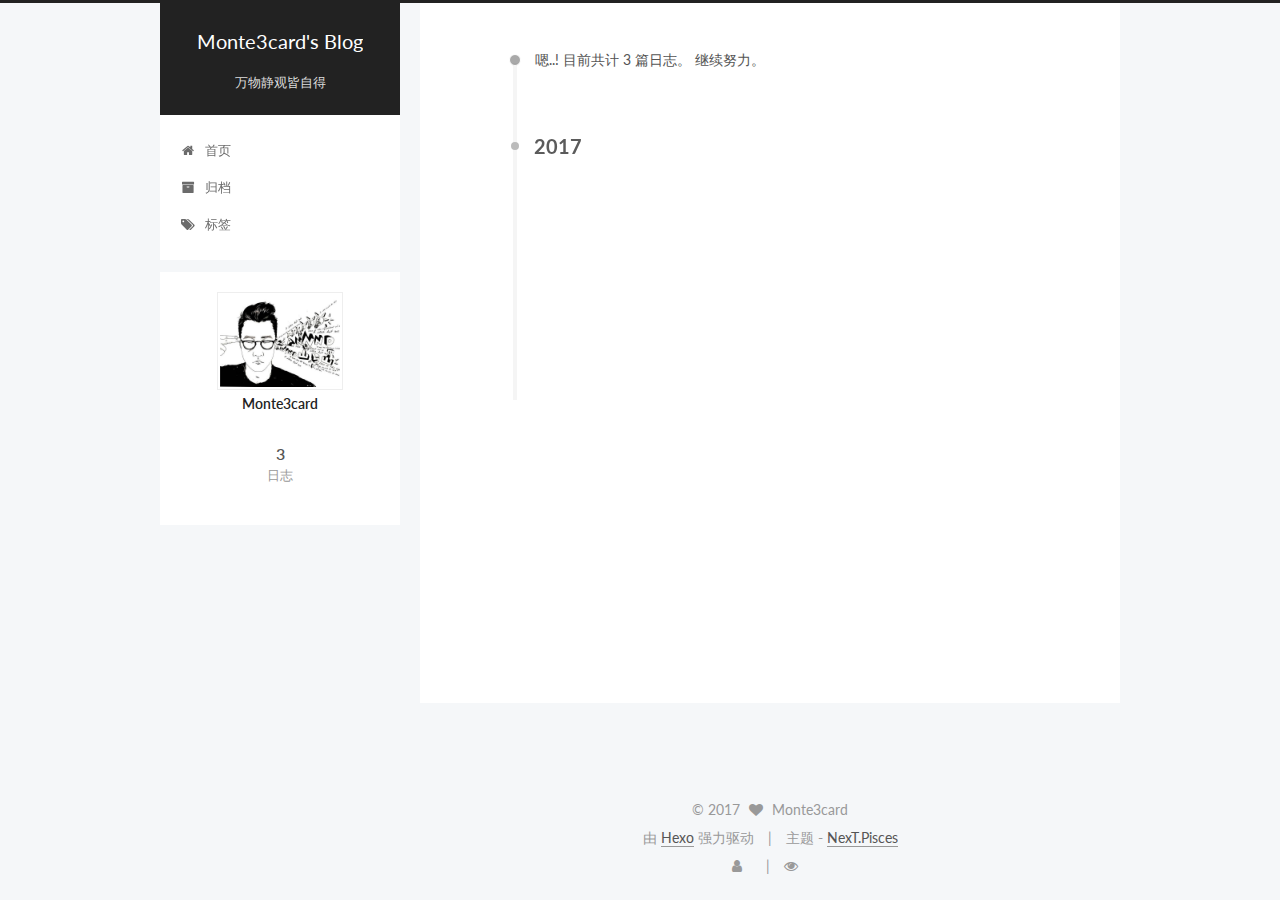
==== archives/index.html @ 5523e7a0 "Site updated: 2017-06-05 22:38:25" ====
<!doctype html>



  


<html class="theme-next pisces use-motion" lang="zh-Hans">
<head>
  <meta charset="UTF-8"/>
<meta http-equiv="X-UA-Compatible" content="IE=edge" />
<meta name="viewport" content="width=device-width, initial-scale=1, maximum-scale=1"/>



<meta http-equiv="Cache-Control" content="no-transform" />
<meta http-equiv="Cache-Control" content="no-siteapp" />















  
  
  <link href="/lib/fancybox/source/jquery.fancybox.css?v=2.1.5" rel="stylesheet" type="text/css" />




  
  
  
  

  
    
    
  

  

  

  

  

  
    
    
    <link href="//fonts.googleapis.com/css?family=Lato:300,300italic,400,400italic,700,700italic&subset=latin,latin-ext" rel="stylesheet" type="text/css">
  






<link href="/lib/font-awesome/css/font-awesome.min.css?v=4.6.2" rel="stylesheet" type="text/css" />

<link href="/css/main.css?v=5.1.0" rel="stylesheet" type="text/css" />


  <meta name="keywords" content="Hexo, NexT" />








  <link rel="shortcut icon" type="image/x-icon" href="/favicon.ico?v=5.1.0" />






<meta property="og:type" content="website">
<meta property="og:title" content="Monte3card&#39;s Blog">
<meta property="og:url" content="http://monte3card.cn/archives/index.html">
<meta property="og:site_name" content="Monte3card&#39;s Blog">
<meta name="twitter:card" content="summary">
<meta name="twitter:title" content="Monte3card&#39;s Blog">



<script type="text/javascript" id="hexo.configurations">
  var NexT = window.NexT || {};
  var CONFIG = {
    root: '/',
    scheme: 'Pisces',
    sidebar: {"position":"left","display":"post","offset":12,"offset_float":0,"b2t":false,"scrollpercent":false},
    fancybox: true,
    motion: true,
    duoshuo: {
      userId: '0',
      author: '博主'
    },
    algolia: {
      applicationID: '',
      apiKey: '',
      indexName: '',
      hits: {"per_page":10},
      labels: {"input_placeholder":"Search for Posts","hits_empty":"We didn't find any results for the search: ${query}","hits_stats":"${hits} results found in ${time} ms"}
    }
  };
</script>



  <link rel="canonical" href="http://monte3card.cn/archives/"/>





  <title> 归档 | Monte3card's Blog </title>
</head>

<body itemscope itemtype="http://schema.org/WebPage" lang="zh-Hans">

  














  
  
    
  

  <div class="container sidebar-position-left  page-archive  ">
    <div class="headband"></div>

    <header id="header" class="header" itemscope itemtype="http://schema.org/WPHeader">
      <div class="header-inner"><div class="site-brand-wrapper">
  <div class="site-meta ">
    

    <div class="custom-logo-site-title">
      <a href="/"  class="brand" rel="start">
        <span class="logo-line-before"><i></i></span>
        <span class="site-title">Monte3card's Blog</span>
        <span class="logo-line-after"><i></i></span>
      </a>
    </div>
      
        <p class="site-subtitle">万物静观皆自得</p>
      
  </div>

  <div class="site-nav-toggle">
    <button>
      <span class="btn-bar"></span>
      <span class="btn-bar"></span>
      <span class="btn-bar"></span>
    </button>
  </div>
</div>

<nav class="site-nav">
  

  
    <ul id="menu" class="menu">
      
        
        <li class="menu-item menu-item-home">
          <a href="/" rel="section">
            
              <i class="menu-item-icon fa fa-fw fa-home"></i> <br />
            
            首页
          </a>
        </li>
      
        
        <li class="menu-item menu-item-archives">
          <a href="/archives" rel="section">
            
              <i class="menu-item-icon fa fa-fw fa-archive"></i> <br />
            
            归档
          </a>
        </li>
      
        
        <li class="menu-item menu-item-tags">
          <a href="/tags" rel="section">
            
              <i class="menu-item-icon fa fa-fw fa-tags"></i> <br />
            
            标签
          </a>
        </li>
      

      
    </ul>
  

  
</nav>



 </div>
    </header>

    <main id="main" class="main">
      <div class="main-inner">
        <div class="content-wrap">
          <div id="content" class="content">
            

  <section id="posts" class="posts-collapse">
    <span class="archive-move-on"></span>

    <span class="archive-page-counter">
      
      
      
        
      
      嗯..! 目前共计 3 篇日志。 继续努力。
    </span>

    

      
      
      

      
        
        <div class="collection-title">
          <h2 class="archive-year motion-element" id="archive-year-2017">2017</h2>
        </div>
      
      

      

  <article class="post post-type-normal" itemscope itemtype="http://schema.org/Article">
    <header class="post-header">

      <h1 class="post-title">
        
            <a class="post-title-link" href="/deep1-md.html" itemprop="url">
              
                <span itemprop="name">深度学习（一）：Anaconda深度学习环境建立</span>
              
            </a>
        
      </h1>

      <div class="post-meta">
        <time class="post-time" itemprop="dateCreated"
              datetime="2017-06-05T20:53:13+08:00"
              content="2017-06-05" >
          06-05
        </time>
      </div>

    </header>
  </article>



    

      
      
      

      
      

      

  <article class="post post-type-normal" itemscope itemtype="http://schema.org/Article">
    <header class="post-header">

      <h1 class="post-title">
        
            <a class="post-title-link" href="/aurora-test.html" itemprop="url">
              
                <span itemprop="name">Aurora 8B/10B初解</span>
              
            </a>
        
      </h1>

      <div class="post-meta">
        <time class="post-time" itemprop="dateCreated"
              datetime="2017-06-01T12:37:30+08:00"
              content="2017-06-01" >
          06-01
        </time>
      </div>

    </header>
  </article>



    

      
      
      

      
      

      

  <article class="post post-type-normal" itemscope itemtype="http://schema.org/Article">
    <header class="post-header">

      <h1 class="post-title">
        
            <a class="post-title-link" href="/Test-PCIE.html" itemprop="url">
              
                <span itemprop="name">基于Virtex-7的PCIE-DDR3 DMA通信调试</span>
              
            </a>
        
      </h1>

      <div class="post-meta">
        <time class="post-time" itemprop="dateCreated"
              datetime="2017-05-25T22:16:19+08:00"
              content="2017-05-25" >
          05-25
        </time>
      </div>

    </header>
  </article>



    

  </section>

  



          </div>
          


          

        </div>
        
          
  
  <div class="sidebar-toggle">
    <div class="sidebar-toggle-line-wrap">
      <span class="sidebar-toggle-line sidebar-toggle-line-first"></span>
      <span class="sidebar-toggle-line sidebar-toggle-line-middle"></span>
      <span class="sidebar-toggle-line sidebar-toggle-line-last"></span>
    </div>
  </div>

  <aside id="sidebar" class="sidebar">
    <div class="sidebar-inner">

      

      

      <section class="site-overview sidebar-panel sidebar-panel-active">
        <div class="site-author motion-element" itemprop="author" itemscope itemtype="http://schema.org/Person">
          <img class="site-author-image" itemprop="image"
               src="/images/timg.jpg"
               alt="Monte3card" />
          <p class="site-author-name" itemprop="name">Monte3card</p>
           
              <p class="site-description motion-element" itemprop="description"></p>
          
        </div>
        <nav class="site-state motion-element">

          
            <div class="site-state-item site-state-posts">
              <a href="/archives">
                <span class="site-state-item-count">3</span>
                <span class="site-state-item-name">日志</span>
              </a>
            </div>
          

          

          

        </nav>

        

        <div class="links-of-author motion-element">
          
        </div>

        
        

        
        

        


      </section>

      

      

    </div>
  </aside>


        
      </div>
    </main>

    <footer id="footer" class="footer">
      <div class="footer-inner">
        <div class="copyright" >
  
  &copy; 
  <span itemprop="copyrightYear">2017</span>
  <span class="with-love">
    <i class="fa fa-heart"></i>
  </span>
  <span class="author" itemprop="copyrightHolder">Monte3card</span>
</div>


<div class="powered-by">
  由 <a class="theme-link" href="https://hexo.io">Hexo</a> 强力驱动
</div>

<div class="theme-info">
  主题 -
  <a class="theme-link" href="https://github.com/iissnan/hexo-theme-next">
    NexT.Pisces
  </a>
</div>



        
<div class="busuanzi-count">
  <script async src="https://dn-lbstatics.qbox.me/busuanzi/2.3/busuanzi.pure.mini.js"></script>

  
    <span class="site-uv">
      <i class="fa fa-user"></i>
      <span class="busuanzi-value" id="busuanzi_value_site_uv"></span>
      
    </span>
  

  
    <span class="site-pv">
      <i class="fa fa-eye"></i>
      <span class="busuanzi-value" id="busuanzi_value_site_pv"></span>
      
    </span>
  
</div>


        
      </div>
    </footer>

    
      <div class="back-to-top">
        <i class="fa fa-arrow-up"></i>
        
      </div>
    

  </div>

  

<script type="text/javascript">
  if (Object.prototype.toString.call(window.Promise) !== '[object Function]') {
    window.Promise = null;
  }
</script>









  






  
  <script type="text/javascript" src="/lib/jquery/index.js?v=2.1.3"></script>

  
  <script type="text/javascript" src="/lib/fastclick/lib/fastclick.min.js?v=1.0.6"></script>

  
  <script type="text/javascript" src="/lib/jquery_lazyload/jquery.lazyload.js?v=1.9.7"></script>

  
  <script type="text/javascript" src="/lib/velocity/velocity.min.js?v=1.2.1"></script>

  
  <script type="text/javascript" src="/lib/velocity/velocity.ui.min.js?v=1.2.1"></script>

  
  <script type="text/javascript" src="/lib/fancybox/source/jquery.fancybox.pack.js?v=2.1.5"></script>


  


  <script type="text/javascript" src="/js/src/utils.js?v=5.1.0"></script>

  <script type="text/javascript" src="/js/src/motion.js?v=5.1.0"></script>



  
  


  <script type="text/javascript" src="/js/src/affix.js?v=5.1.0"></script>

  <script type="text/javascript" src="/js/src/schemes/pisces.js?v=5.1.0"></script>



  
  
    <script type="text/javascript" id="motion.page.archive">
      $('.archive-year').velocity('transition.slideLeftIn');
    </script>
  


  


  <script type="text/javascript" src="/js/src/bootstrap.js?v=5.1.0"></script>



  


  




	





  
    
    <script>
      var cloudTieConfig = {
        url: document.location.href, 
        sourceId: "",
        productKey: "cbf4533cde4942cca7120fc80a7f3007",
        target: "cloud-tie-wrapper"
      };
    </script>
    <script src="https://img1.ws.126.net/f2e/tie/yun/sdk/loader.js"></script>
  










  





  

  
<script>
(function(){
    var bp = document.createElement('script');
    var curProtocol = window.location.protocol.split(':')[0];
    if (curProtocol === 'https') {
        bp.src = 'https://zz.bdstatic.com/linksubmit/push.js';        
    }
    else {
        bp.src = 'http://push.zhanzhang.baidu.com/push.js';
    }
    var s = document.getElementsByTagName("script")[0];
    s.parentNode.insertBefore(bp, s);
})();
</script>


  

  

  
</body>
</html>
---- css/main.css ----
/* normalize.css v3.0.2 | MIT License | git.io/normalize */
html {
  font-family: sans-serif; /* 1 */
  -ms-text-size-adjust: 100%; /* 2 */
  -webkit-text-size-adjust: 100%; /* 2 */
}
body {
  margin: 0;
}
article,
aside,
details,
figcaption,
figure,
footer,
header,
hgroup,
main,
menu,
nav,
section,
summary {
  display: block;
}
audio,
canvas,
progress,
video {
  display: inline-block; /* 1 */
  vertical-align: baseline; /* 2 */
}
audio:not([controls]) {
  display: none;
  height: 0;
}
[hidden],
template {
  display: none;
}
a {
  background-color: transparent;
}
a:active,
a:hover {
  outline: 0;
}
abbr[title] {
  border-bottom: 1px dotted;
}
b,
strong {
  font-weight: bold;
}
dfn {
  font-style: italic;
}
h1 {
  font-size: 2em;
  margin: 0.67em 0;
}
mark {
  background: #ff0;
  color: #000;
}
small {
  font-size: 80%;
}
sub,
sup {
  font-size: 75%;
  line-height: 0;
  position: relative;
  vertical-align: baseline;
}
sup {
  top: -0.5em;
}
sub {
  bottom: -0.25em;
}
img {
  border: 0;
}
svg:not(:root) {
  overflow: hidden;
}
figure {
  margin: 1em 40px;
}
hr {
  -moz-box-sizing: content-box;
  box-sizing: content-box;
  height: 0;
}
pre {
  overflow: auto;
}
code,
kbd,
pre,
samp {
  font-family: monospace, monospace;
  font-size: 1em;
}
button,
input,
optgroup,
select,
textarea {
  color: inherit; /* 1 */
  font: inherit; /* 2 */
  margin: 0; /* 3 */
}
button {
  overflow: visible;
}
button,
select {
  text-transform: none;
}
button,
html input[type="button"],
input[type="reset"],
input[type="submit"] {
  -webkit-appearance: button; /* 2 */
  cursor: pointer; /* 3 */
}
button[disabled],
html input[disabled] {
  cursor: default;
}
button::-moz-focus-inner,
input::-moz-focus-inner {
  border: 0;
  padding: 0;
}
input {
  line-height: normal;
}
input[type="checkbox"],
input[type="radio"] {
  box-sizing: border-box; /* 1 */
  padding: 0; /* 2 */
}
input[type="number"]::-webkit-inner-spin-button,
input[type="number"]::-webkit-outer-spin-button {
  height: auto;
}
input[type="search"] {
  -webkit-appearance: textfield; /* 1 */
  -moz-box-sizing: content-box;
  -webkit-box-sizing: content-box; /* 2 */
  box-sizing: content-box;
}
input[type="search"]::-webkit-search-cancel-button,
input[type="search"]::-webkit-search-decoration {
  -webkit-appearance: none;
}
fieldset {
  border: 1px solid #c0c0c0;
  margin: 0 2px;
  padding: 0.35em 0.625em 0.75em;
}
legend {
  border: 0; /* 1 */
  padding: 0; /* 2 */
}
textarea {
  overflow: auto;
}
optgroup {
  font-weight: bold;
}
table {
  border-collapse: collapse;
  border-spacing: 0;
}
td,
th {
  padding: 0;
}
::selection {
  background: #262a30;
  color: #fff;
}
body {
  position: relative;
  font-family: 'Lato', "PingFang SC", "Microsoft YaHei", sans-serif;
  font-size: 14px;
  line-height: 2;
  color: #555;
  background: #f5f7f9;
}
@media (max-width: 767px) {
  body {
    padding-right: 0 !important;
  }
}
@media (min-width: 768px) and (max-width: 991px) {
  body {
    padding-right: 0 !important;
  }
}
@media (min-width: 1600px) {
  body {
    font-size: 16px;
  }
}
h1,
h2,
h3,
h4,
h5,
h6 {
  margin: 0;
  padding: 0;
  font-weight: bold;
  line-height: 1.5;
  font-family: 'Lato', "PingFang SC", "Microsoft YaHei", sans-serif;
}
h2,
h3,
h4,
h5,
h6 {
  margin: 20px 0 15px;
}
h1 {
  font-size: 22px;
}
@media (max-width: 767px) {
  h1 {
    font-size: 18px;
  }
}
h2 {
  font-size: 20px;
}
@media (max-width: 767px) {
  h2 {
    font-size: 16px;
  }
}
h3 {
  font-size: 18px;
}
@media (max-width: 767px) {
  h3 {
    font-size: 14px;
  }
}
h4 {
  font-size: 16px;
}
@media (max-width: 767px) {
  h4 {
    font-size: 12px;
  }
}
h5 {
  font-size: 14px;
}
@media (max-width: 767px) {
  h5 {
    font-size: 10px;
  }
}
h6 {
  font-size: 12px;
}
@media (max-width: 767px) {
  h6 {
    font-size: 8px;
  }
}
p {
  margin: 0 0 25px 0;
}
a {
  color: #555;
  text-decoration: none;
  border-bottom: 1px solid #999;
  word-wrap: break-word;
}
a:hover {
  color: #222;
  border-bottom-color: #222;
}
blockquote {
  margin: 0;
  padding: 0;
}
img {
  display: block;
  margin: auto;
  max-width: 100%;
  height: auto;
}
hr {
  margin: 40px 0;
  height: 3px;
  border: none;
  background-color: #ddd;
  background-image: repeating-linear-gradient(-45deg, #fff, #fff 4px, transparent 4px, transparent 8px);
}
blockquote {
  padding: 0 15px;
  color: #666;
  border-left: 4px solid #ddd;
}
blockquote cite::before {
  content: "-";
  padding: 0 5px;
}
dt {
  font-weight: 700;
}
dd {
  margin: 0;
  padding: 0;
}
.text-left {
  text-align: left;
}
.text-center {
  text-align: center;
}
.text-right {
  text-align: right;
}
.text-justify {
  text-align: justify;
}
.text-nowrap {
  white-space: nowrap;
}
.text-lowercase {
  text-transform: lowercase;
}
.text-uppercase {
  text-transform: uppercase;
}
.text-capitalize {
  text-transform: capitalize;
}
.center-block {
  display: block;
  margin-left: auto;
  margin-right: auto;
}
.clearfix:before,
.clearfix:after {
  content: " ";
  display: table;
}
.clearfix:after {
  clear: both;
}
.pullquote {
  width: 45%;
}
.pullquote.left {
  float: left;
  margin-left: 5px;
  margin-right: 10px;
}
.pullquote.right {
  float: right;
  margin-left: 10px;
  margin-right: 5px;
}
.affix.affix.affix {
  position: fixed;
}
.translation {
  margin-top: -20px;
  font-size: 14px;
  color: #999;
}
.scrollbar-measure {
  width: 100px;
  height: 100px;
  overflow: scroll;
  position: absolute;
  top: -9999px;
}
.use-motion .motion-element {
  opacity: 0;
}
table {
  margin: 20px 0;
  width: 100%;
  border-collapse: collapse;
  border-spacing: 0;
  border: 1px solid #ddd;
  font-size: 14px;
  table-layout: fixed;
  word-wrap: break-all;
}
table>tbody>tr:nth-of-type(odd) {
  background-color: #f9f9f9;
}
table>tbody>tr:hover {
  background-color: #f5f5f5;
}
caption,
th,
td {
  padding: 8px;
  text-align: left;
  vertical-align: middle;
  font-weight: normal;
}
th,
td {
  border-bottom: 3px solid #ddd;
  border-right: 1px solid #eee;
}
th {
  padding-bottom: 10px;
  font-weight: 700;
}
td {
  border-bottom-width: 1px;
}
html,
body {
  height: 100%;
}
.container {
  position: relative;
  min-height: 100%;
}
.header-inner {
  margin: 0 auto;
  padding: 100px 0 70px;
  width: 700px;
}
@media (min-width: 1600px) {
  .container .header-inner {
    width: 900px;
  }
}
.main {
  padding-bottom: 150px;
}
.main-inner {
  margin: 0 auto;
  width: 700px;
}
@media (min-width: 1600px) {
  .container .main-inner {
    width: 900px;
  }
}
.footer {
  position: absolute;
  left: 0;
  bottom: 0;
  width: 100%;
  min-height: 50px;
}
.footer-inner {
  box-sizing: border-box;
  margin: 20px auto;
  width: 700px;
}
@media (min-width: 1600px) {
  .container .footer-inner {
    width: 900px;
  }
}
pre,
.highlight {
  overflow: auto;
  margin: 20px 0;
  padding: 0;
  font-size: 13px;
  color: #4d4d4c;
  background: #f7f7f7;
  line-height: 1.6;
}
pre,
code {
  font-family: consolas, Menlo, "PingFang SC", "Microsoft YaHei", monospace;
}
code {
  padding: 2px 4px;
  word-wrap: break-word;
  color: #555;
  background: #eee;
  border-radius: 3px;
  font-size: 13px;
}
pre code {
  padding: 0;
  color: #4d4d4c;
  background: none;
  text-shadow: none;
}
.highlight {
  border-radius: 1px;
}
.highlight pre {
  border: none;
  margin: 0;
  padding: 10px 0;
}
.highlight table {
  margin: 0;
  width: auto;
  border: none;
}
.highlight td {
  border: none;
  padding: 0;
}
.highlight figcaption {
  font-size: 1em;
  color: #4d4d4c;
  line-height: 1em;
  margin-bottom: 1em;
}
.highlight figcaption:before,
.highlight figcaption:after {
  content: " ";
  display: table;
}
.highlight figcaption:after {
  clear: both;
}
.highlight figcaption a {
  float: right;
  color: #4d4d4c;
}
.highlight figcaption a:hover {
  border-bottom-color: #4d4d4c;
}
.highlight .gutter pre {
  padding-left: 10px;
  padding-right: 10px;
  color: #869194;
  text-align: right;
  background-color: #eff2f3;
}
.highlight .code pre {
  padding-left: 10px;
  padding-right: 10px;
  background-color: #f7f7f7;
}
.highlight .line {
  height: 20px;
}
.gutter {
  -webkit-user-select: none;
  -moz-user-select: none;
  -ms-user-select: none;
  user-select: none;
}
.gist table {
  width: auto;
}
.gist table td {
  border: none;
}
pre .deletion {
  background: #fdd;
}
pre .addition {
  background: #dfd;
}
pre .meta {
  color: #8959a8;
}
pre .comment {
  color: #8e908c;
}
pre .variable,
pre .attribute,
pre .tag,
pre .regexp,
pre .ruby .constant,
pre .xml .tag .title,
pre .xml .pi,
pre .xml .doctype,
pre .html .doctype,
pre .css .id,
pre .css .class,
pre .css .pseudo {
  color: #c82829;
}
pre .number,
pre .preprocessor,
pre .built_in,
pre .literal,
pre .params,
pre .constant,
pre .command {
  color: #f5871f;
}
pre .ruby .class .title,
pre .css .rules .attribute,
pre .string,
pre .value,
pre .inheritance,
pre .header,
pre .ruby .symbol,
pre .xml .cdata,
pre .special,
pre .number,
pre .formula {
  color: #718c00;
}
pre .title,
pre .css .hexcolor {
  color: #3e999f;
}
pre .function,
pre .python .decorator,
pre .python .title,
pre .ruby .function .title,
pre .ruby .title .keyword,
pre .perl .sub,
pre .javascript .title,
pre .coffeescript .title {
  color: #4271ae;
}
pre .keyword,
pre .javascript .function {
  color: #8959a8;
}
.full-image.full-image.full-image {
  border: none;
  max-width: 100%;
  width: auto;
  margin: 20px auto;
}
@media (min-width: 992px) {
  .full-image.full-image.full-image {
    max-width: none;
    width: 118%;
    margin: 0 -9%;
  }
}
.blockquote-center,
.page-home .post-type-quote blockquote,
.page-post-detail .post-type-quote blockquote {
  position: relative;
  margin: 40px 0;
  padding: 0;
  border-left: none;
  text-align: center;
}
.blockquote-center::before,
.page-home .post-type-quote blockquote::before,
.page-post-detail .post-type-quote blockquote::before,
.blockquote-center::after,
.page-home .post-type-quote blockquote::after,
.page-post-detail .post-type-quote blockquote::after {
  position: absolute;
  content: ' ';
  display: block;
  width: 100%;
  height: 24px;
  opacity: 0.2;
  background-repeat: no-repeat;
  background-position: 0 -6px;
  background-size: 22px 22px;
}
.blockquote-center::before,
.page-home .post-type-quote blockquote::before,
.page-post-detail .post-type-quote blockquote::before {
  top: -20px;
  background-image: url("../images/quote-l.svg");
  border-top: 1px solid #ccc;
}
.blockquote-center::after,
.page-home .post-type-quote blockquote::after,
.page-post-detail .post-type-quote blockquote::after {
  bottom: -20px;
  background-image: url("../images/quote-r.svg");
  border-bottom: 1px solid #ccc;
  background-position: 100% 8px;
}
.blockquote-center p,
.page-home .post-type-quote blockquote p,
.page-post-detail .post-type-quote blockquote p,
.blockquote-center div,
.page-home .post-type-quote blockquote div,
.page-post-detail .post-type-quote blockquote div {
  text-align: center;
}
.post .post-body .group-picture img {
  box-sizing: border-box;
  padding: 0 3px;
  border: none;
}
.post .group-picture-row {
  overflow: hidden;
  margin-top: 6px;
}
.post .group-picture-row:first-child {
  margin-top: 0;
}
.post .group-picture-column {
  float: left;
}
.page-post-detail .post-body .group-picture-column {
  float: none;
  margin-top: 10px;
  width: auto !important;
}
.page-post-detail .post-body .group-picture-column img {
  margin: 0 auto;
}
.page-archive .group-picture-container {
  overflow: hidden;
}
.page-archive .group-picture-row {
  float: left;
}
.page-archive .group-picture-row:first-child {
  margin-top: 6px;
}
.page-archive .group-picture-column {
  max-width: 150px;
  max-height: 150px;
}
.note {
  padding: 20px;
  margin: 20px 0;
  border: 1px solid #eee;
  border-left-width: 5px;
  border-radius: 3px;
}
.note h2,
.note h3,
.note h4,
.note h5,
.note h6 {
  margin-top: 0;
  margin-bottom: 5px;
}
.note p:last-child {
  margin-bottom: 0;
}
.note code {
  border-radius: 3px;
}
.note+.note {
  margin-top: -5px;
}
.default {
  border-left-color: #777;
}
.default h2,
.default h3,
.default h4,
.default h5,
.default h6 {
  color: #777;
}
.primary {
  border-left-color: #428bca;
}
.primary h2,
.primary h3,
.primary h4,
.primary h5,
.primary h6 {
  color: #428bca;
}
.success {
  border-left-color: #5cb85c;
}
.success h2,
.success h3,
.success h4,
.success h5,
.success h6 {
  color: #5cb85c;
}
.danger {
  border-left-color: #d9534f;
}
.danger h2,
.danger h3,
.danger h4,
.danger h5,
.danger h6 {
  color: #d9534f;
}
.warning {
  border-left-color: #f0ad4e;
}
.warning h2,
.warning h3,
.warning h4,
.warning h5,
.warning h6 {
  color: #f0ad4e;
}
.info {
  border-left-color: #5bc0de;
}
.info h2,
.info h3,
.info h4,
.info h5,
.info h6 {
  color: #5bc0de;
}
.btn {
  display: inline-block;
  padding: 0 20px;
  font-size: 14px;
  color: #fff;
  background: #222;
  border: 2px solid #555;
  text-decoration: none;
  border-radius: 0;
  transition-property: background-color;
  transition-duration: 0.2s;
  transition-timing-function: ease-in-out;
  transition-delay: 0s;
}
.btn:hover,
.post-button .btn:hover {
  border-color: #222;
  color: #fff;
  background: #222;
}
.btn-bar {
  display: block;
  width: 22px;
  height: 2px;
  background: #555;
  border-radius: 1px;
}
.btn-bar+.btn-bar {
  margin-top: 4px;
}
.pagination {
  margin: 120px 0 40px;
  text-align: center;
  border-top: 1px solid #eee;
}
.page-number-basic,
.pagination .prev,
.pagination .next,
.pagination .page-number,
.pagination .space {
  display: inline-block;
  position: relative;
  top: -1px;
  margin: 0 10px;
  padding: 0 10px;
  line-height: 30px;
}
@media (max-width: 767px) {
  .page-number-basic,
  .pagination .prev,
  .pagination .next,
  .pagination .page-number,
  .pagination .space {
    margin: 0 5px;
  }
}
.pagination .prev,
.pagination .next,
.pagination .page-number {
  border-bottom: 0;
  border-top: 1px solid #eee;
  transition-property: border-color;
  transition-duration: 0.2s;
  transition-timing-function: ease-in-out;
  transition-delay: 0s;
}
.pagination .prev:hover,
.pagination .next:hover,
.pagination .page-number:hover {
  border-top-color: #222;
}
.pagination .space {
  padding: 0;
  margin: 0;
}
.pagination .prev {
  margin-left: 0;
}
.pagination .next {
  margin-right: 0;
}
.pagination .page-number.current {
  color: #fff;
  background: #ccc;
  border-top-color: #ccc;
}
@media (max-width: 767px) {
  .pagination {
    border-top: none;
  }
  .pagination .prev,
  .pagination .next,
  .pagination .page-number {
    margin-bottom: 10px;
    border-top: 0;
    border-bottom: 1px solid #eee;
  }
  .pagination .prev:hover,
  .pagination .next:hover,
  .pagination .page-number:hover {
    border-bottom-color: #222;
  }
}
.comments {
  margin: 60px 20px 0;
}
.tag-cloud {
  text-align: center;
}
.tag-cloud a {
  display: inline-block;
  margin: 10px;
}
.back-to-top {
  box-sizing: border-box;
  position: fixed;
  bottom: -100px;
  right: 30px;
  z-index: 1050;
  padding: 0 6px;
  width: 24px;
  background: #222;
  font-size: 12px;
  opacity: 0.6;
  color: #fff;
  cursor: pointer;
  text-align: center;
  -webkit-transform: translateZ(0);
  transition-property: bottom;
  transition-duration: 0.2s;
  transition-timing-function: ease-in-out;
  transition-delay: 0s;
}
@media (max-width: 767px) {
  .back-to-top {
    display: none;
  }
}
@media (min-width: 768px) and (max-width: 991px) {
  .back-to-top {
    display: none;
  }
}
.back-to-top.back-to-top-on {
  bottom: 30px;
}
.header {
  background: #fff;
}
.header-inner {
  position: relative;
}
.headband {
  height: 3px;
  background: #222;
}
.site-meta {
  margin: 0;
  text-align: center;
}
@media (max-width: 767px) {
  .site-meta {
    text-align: center;
  }
}
.brand {
  position: relative;
  display: inline-block;
  padding: 0 40px;
  color: #fff;
  background: #222;
  border-bottom: none;
}
.brand:hover {
  color: #fff;
}
.logo {
  display: inline-block;
  margin-right: 5px;
  line-height: 36px;
  vertical-align: top;
}
.site-title {
  display: inline-block;
  vertical-align: top;
  line-height: 36px;
  font-size: 20px;
  font-weight: normal;
  font-family: 'Lato', "PingFang SC", "Microsoft YaHei", sans-serif;
}
.site-subtitle {
  margin-top: 10px;
  font-size: 13px;
  color: #ddd;
}
.use-motion .brand {
  opacity: 0;
}
.use-motion .logo,
.use-motion .site-title,
.use-motion .site-subtitle {
  opacity: 0;
  position: relative;
  top: -10px;
}
.site-nav-toggle {
  display: none;
  position: absolute;
  top: 10px;
  left: 10px;
}
@media (max-width: 767px) {
  .site-nav-toggle {
    display: block;
  }
}
.site-nav-toggle button {
  margin-top: 2px;
  padding: 9px 10px;
  background: transparent;
  border: none;
}
@media (max-width: 767px) {
  .site-nav {
    display: none;
    margin: 0 -10px;
    padding: 0 10px;
    clear: both;
    border-top: 1px solid #ddd;
  }
}
@media (min-width: 768px) and (max-width: 991px) {
  .site-nav {
    display: block !important;
  }
}
@media (min-width: 992px) {
  .site-nav {
    display: block !important;
  }
}
.menu {
  margin-top: 20px;
  padding-left: 0;
  text-align: center;
}
.menu .menu-item {
  display: inline-block;
  margin: 0 10px;
  list-style: none;
}
@media screen and (max-width: 767px) {
  .menu .menu-item {
    margin-top: 10px;
  }
}
.menu .menu-item a {
  display: block;
  font-size: 13px;
  line-height: inherit;
  border-bottom: 1px solid transparent;
  transition-property: border-color;
  transition-duration: 0.2s;
  transition-timing-function: ease-in-out;
  transition-delay: 0s;
}
.menu .menu-item a:hover,
.menu-item-active a {
  border-bottom-color: #222;
}
.menu .menu-item .fa {
  margin-right: 5px;
}
.use-motion .menu-item {
  opacity: 0;
}
.post-body {
  font-family: 'Lato', "PingFang SC", "Microsoft YaHei", sans-serif;
}
@media (max-width: 767px) {
  .post-body {
    word-break: break-word;
  }
}
.post-body .fancybox img {
  display: block !important;
  margin: 0 auto;
  cursor: pointer;
  cursor: zoom-in;
  cursor: -webkit-zoom-in;
}
.post-body .image-caption,
.post-body .figure .caption {
  margin: 10px auto 15px;
  text-align: center;
  font-size: 14px;
  color: #999;
  font-weight: bold;
  line-height: 1;
}
.post-sticky-flag {
  display: inline-block;
  font-size: 16px;
  -ms-transform: rotate(30deg);
  -webkit-transform: rotate(30deg);
  -moz-transform: rotate(30deg);
  -ms-transform: rotate(30deg);
  -o-transform: rotate(30deg);
  transform: rotate(30deg);
}
.posts-expand {
  padding-top: 40px;
}
@media (max-width: 767px) {
  .posts-expand {
    margin: 0 20px;
  }
  .post-body pre,
  .post-body .highlight {
    padding: 10px;
  }
  .post-body pre .gutter pre,
  .post-body .highlight .gutter pre {
    padding-right: 10px;
  }
}
@media (min-width: 992px) {
  .posts-expand .post-body {
    text-align: justify;
  }
}
.posts-expand .post-body h2,
.posts-expand .post-body h3,
.posts-expand .post-body h4,
.posts-expand .post-body h5,
.posts-expand .post-body h6 {
  padding-top: 10px;
}
.posts-expand .post-body h2 .header-anchor,
.posts-expand .post-body h3 .header-anchor,
.posts-expand .post-body h4 .header-anchor,
.posts-expand .post-body h5 .header-anchor,
.posts-expand .post-body h6 .header-anchor {
  float: right;
  margin-left: 10px;
  color: #ccc;
  border-bottom-style: none;
  visibility: hidden;
}
.posts-expand .post-body h2 .header-anchor:hover,
.posts-expand .post-body h3 .header-anchor:hover,
.posts-expand .post-body h4 .header-anchor:hover,
.posts-expand .post-body h5 .header-anchor:hover,
.posts-expand .post-body h6 .header-anchor:hover {
  color: inherit;
}
.posts-expand .post-body h2:hover .header-anchor,
.posts-expand .post-body h3:hover .header-anchor,
.posts-expand .post-body h4:hover .header-anchor,
.posts-expand .post-body h5:hover .header-anchor,
.posts-expand .post-body h6:hover .header-anchor {
  visibility: visible;
}
.posts-expand .post-body ul li {
  list-style: circle;
}
.posts-expand .post-body img {
  box-sizing: border-box;
  margin: auto;
  padding: 3px;
  border: 1px solid #ddd;
}
.posts-expand .fancybox img {
  margin: 0 auto;
}
@media (max-width: 767px) {
  .posts-collapse {
    margin: 0 20px;
  }
  .posts-collapse .post-title,
  .posts-collapse .post-meta {
    display: block;
    width: auto;
    text-align: left;
  }
}
.posts-collapse {
  position: relative;
  z-index: 1010;
  margin-left: 55px;
}
.posts-collapse::after {
  content: " ";
  position: absolute;
  top: 20px;
  left: 0;
  margin-left: -2px;
  width: 4px;
  height: 100%;
  background: #f5f5f5;
  z-index: -1;
}
@media (max-width: 767px) {
  .posts-collapse {
    margin: 0 20px;
  }
}
.posts-collapse .collection-title {
  position: relative;
  margin: 60px 0;
}
.posts-collapse .collection-title h2 {
  margin-left: 20px;
}
.posts-collapse .collection-title small {
  color: #bbb;
}
.posts-collapse .collection-title::before {
  content: " ";
  position: absolute;
  left: 0;
  top: 50%;
  margin-left: -4px;
  margin-top: -4px;
  width: 8px;
  height: 8px;
  background: #bbb;
  border-radius: 50%;
}
.posts-collapse .post {
  margin: 30px 0;
}
.posts-collapse .post-header {
  position: relative;
  transition-duration: 0.2s;
  transition-timing-function: ease-in-out;
  transition-delay: 0s;
  transition-property: border;
  border-bottom: 1px dashed #ccc;
}
.posts-collapse .post-header::before {
  content: " ";
  position: absolute;
  left: 0;
  top: 12px;
  width: 6px;
  height: 6px;
  margin-left: -4px;
  background: #bbb;
  border-radius: 50%;
  border: 1px solid #fff;
  transition-duration: 0.2s;
  transition-timing-function: ease-in-out;
  transition-delay: 0s;
  transition-property: background;
}
.posts-collapse .post-header:hover {
  border-bottom-color: #666;
}
.posts-collapse .post-header:hover::before {
  background: #222;
}
.posts-collapse .post-meta {
  position: absolute;
  font-size: 12px;
  left: 20px;
  top: 5px;
}
.posts-collapse .post-comments-count {
  display: none;
}
.posts-collapse .post-title {
  margin-left: 60px;
  font-size: 16px;
  font-weight: normal;
  line-height: inherit;
}
.posts-collapse .post-title::after {
  margin-left: 3px;
  opacity: 0.6;
}
.posts-collapse .post-title a {
  color: #666;
  border-bottom: none;
}
.page-home .post-type-quote .post-header,
.page-post-detail .post-type-quote .post-header,
.page-home .post-type-quote .post-tags,
.page-post-detail .post-type-quote .post-tags {
  display: none;
}
.posts-expand .post-title {
  font-size: 26px;
  text-align: center;
  word-break: break-word;
  font-weight: 400;
}
@media (max-width: 767px) {
  .posts-expand .post-title {
    font-size: 22px;
  }
}
.posts-expand .post-title-link {
  display: inline-block;
  position: relative;
  color: #555;
  border-bottom: none;
  line-height: 1.2;
  vertical-align: top;
}
.posts-expand .post-title-link::before {
  content: "";
  position: absolute;
  width: 100%;
  height: 2px;
  bottom: 0;
  left: 0;
  background-color: #000;
  visibility: hidden;
  -webkit-transform: scaleX(0);
  -moz-transform: scaleX(0);
  -ms-transform: scaleX(0);
  -o-transform: scaleX(0);
  transform: scaleX(0);
  transition-duration: 0.2s;
  transition-timing-function: ease-in-out;
  transition-delay: 0s;
}
.posts-expand .post-title-link:hover::before {
  visibility: visible;
  -webkit-transform: scaleX(1);
  -moz-transform: scaleX(1);
  -ms-transform: scaleX(1);
  -o-transform: scaleX(1);
  transform: scaleX(1);
}
.posts-expand .post-title-link .fa {
  font-size: 16px;
}
.posts-expand .post-meta {
  margin: 3px 0 60px 0;
  color: #999;
  font-family: 'Lato', "PingFang SC", "Microsoft YaHei", sans-serif;
  font-size: 12px;
  text-align: center;
}
.posts-expand .post-meta .post-category-list {
  display: inline-block;
  margin: 0;
  padding: 3px;
}
.posts-expand .post-meta .post-category-list-link {
  color: #999;
}
.posts-expand .post-meta .post-description {
  font-size: 14px;
  margin-top: 2px;
}
.post-meta-divider {
  margin: 0 0.5em;
}
.post-meta-item-icon {
  margin-right: 3px;
}
@media (min-width: 768px) and (max-width: 991px) {
  .post-meta-item-icon {
    display: inline-block;
  }
}
@media (max-width: 767px) {
  .post-meta-item-icon {
    display: inline-block;
  }
}
@media (min-width: 768px) and (max-width: 991px) {
  .post-meta-item-text {
    display: none;
  }
}
@media (max-width: 767px) {
  .post-meta-item-text {
    display: none;
  }
}
@media (max-width: 767px) {
  .posts-expand .post-comments-count {
    display: none;
  }
}
.social-like {
  font-size: 14px;
  height: 20px;
  text-align: center;
  border-top: 1px solid #eee;
  padding-top: 9px;
  margin-top: 45px;
  display: flex;
  justify-content: center;
}
.vk_like {
  width: 85px;
  height: 21px;
  padding-top: 7px;
  align-self: center;
}
.fb_like {
  height: 30px;
  align-self: center;
}
.post-button {
  margin-top: 50px;
}
.post-button .btn {
  color: #555;
  font-size: 14px;
  background: #fff;
  border-radius: 2px;
  line-height: 2;
  margin: 0 4px 8px 4px;
}
.post-button .fa-fw {
  width: 1.285714285714286em;
  text-align: left;
}
.posts-expand .post-tags {
  margin-top: 40px;
  text-align: center;
}
.posts-expand .post-tags a {
  display: inline-block;
  margin-right: 10px;
  font-size: 13px;
}
.post-nav {
  display: table;
  margin-top: 15px;
  width: 100%;
  border-top: 1px solid #eee;
}
.post-nav-divider {
  display: table-cell;
  width: 10%;
}
.post-nav-item {
  display: table-cell;
  padding: 10px 0 0 0;
  width: 45%;
  vertical-align: top;
}
.post-nav-item a {
  position: relative;
  display: block;
  line-height: 25px;
  font-size: 14px;
  color: #555;
  border-bottom: none;
}
.post-nav-item a:hover {
  color: #222;
  border-bottom: none;
}
.post-nav-item a:active {
  top: 2px;
}
.post-nav-item .fa {
  position: absolute;
  top: 8px;
  left: 0;
  font-size: 12px;
}
.post-nav-next a {
  padding-left: 15px;
}
.post-nav-prev {
  text-align: right;
}
.post-nav-prev a {
  padding-right: 15px;
}
.post-nav-prev .fa {
  right: 0;
  left: auto;
}
.posts-expand .post-eof {
  display: block;
  margin: 80px auto 60px;
  width: 8%;
  height: 1px;
  background: #ccc;
  text-align: center;
}
.post:last-child .post-eof.post-eof.post-eof {
  display: none;
}
.post-gallery {
  display: table;
  table-layout: fixed;
  width: 100%;
  border-collapse: separate;
}
.post-gallery-row {
  display: table-row;
}
.post-gallery .post-gallery-img {
  display: table-cell;
  text-align: center;
  vertical-align: middle;
  border: none;
}
.post-gallery .post-gallery-img img {
  max-width: 100%;
  max-height: 100%;
  border: none;
}
.fancybox-close,
.fancybox-close:hover {
  border: none;
}
.sidebar {
  position: fixed;
  right: 0;
  top: 0;
  bottom: 0;
  width: 0;
  z-index: 1040;
  box-shadow: inset 0 2px 6px #000;
  background: #222;
  -webkit-transform: translateZ(0);
}
.sidebar a {
  color: #999;
  border-bottom-color: #555;
}
.sidebar a:hover {
  color: #eee;
}
@media (min-width: 768px) and (max-width: 991px) {
  .sidebar {
    display: none !important;
  }
}
@media (max-width: 767px) {
  .sidebar {
    display: none !important;
  }
}
.sidebar-inner {
  position: relative;
  padding: 20px 10px;
  color: #999;
  text-align: center;
}
.sidebar-toggle {
  position: fixed;
  right: 30px;
  bottom: 45px;
  width: 14px;
  height: 14px;
  padding: 5px;
  background: #222;
  line-height: 0;
  z-index: 1050;
  cursor: pointer;
  -webkit-transform: translateZ(0);
}
@media (min-width: 768px) and (max-width: 991px) {
  .sidebar-toggle {
    display: none;
  }
}
@media (max-width: 767px) {
  .sidebar-toggle {
    display: none;
  }
}
.sidebar-toggle-line {
  position: relative;
  display: inline-block;
  vertical-align: top;
  height: 2px;
  width: 100%;
  background: #fff;
  margin-top: 3px;
}
.sidebar-toggle-line:first-child {
  margin-top: 0;
}
.site-author-image {
  display: block;
  margin: 0 auto;
  padding: 2px;
  max-width: 120px;
  height: auto;
  border: 1px solid #eee;
}
.site-author-name {
  margin: 0;
  text-align: center;
  color: #222;
  font-weight: 600;
}
.site-description {
  margin-top: 0;
  text-align: center;
  font-size: 13px;
  color: #999;
}
.site-state {
  overflow: hidden;
  line-height: 1.4;
  white-space: nowrap;
  text-align: center;
}
.site-state-item {
  display: inline-block;
  padding: 0 15px;
  border-left: 1px solid #eee;
}
.site-state-item:first-child {
  border-left: none;
}
.site-state-item a {
  border-bottom: none;
}
.site-state-item-count {
  display: block;
  text-align: center;
  color: inherit;
  font-weight: 600;
  font-size: 16px;
}
.site-state-item-name {
  font-size: 13px;
  color: #999;
}
.feed-link {
  margin-top: 20px;
}
.feed-link a {
  display: inline-block;
  padding: 0 15px;
  color: #fc6423;
  border: 1px solid #fc6423;
  border-radius: 4px;
}
.feed-link a i {
  color: #fc6423;
  font-size: 14px;
}
.feed-link a:hover {
  color: #fff;
  background: #fc6423;
}
.feed-link a:hover i {
  color: #fff;
}
.links-of-author {
  margin-top: 20px;
}
.links-of-author a {
  display: inline-block;
  vertical-align: middle;
  margin-right: 10px;
  margin-bottom: 10px;
  border-bottom-color: #555;
  font-size: 13px;
}
.links-of-author a:before {
  display: inline-block;
  vertical-align: middle;
  margin-right: 3px;
  content: " ";
  width: 4px;
  height: 4px;
  border-radius: 50%;
  background: #ffff50;
}
.links-of-blogroll {
  font-size: 13px;
}
.links-of-blogroll-title {
  margin-top: 20px;
  font-size: 14px;
  font-weight: 600;
}
.links-of-blogroll-list {
  margin: 0;
  padding: 0;
  list-style: none;
}
.links-of-blogroll-item {
  padding: 2px 10px;
}
.sidebar-nav {
  margin: 0 0 20px;
  padding-left: 0;
}
.sidebar-nav li {
  display: inline-block;
  cursor: pointer;
  border-bottom: 1px solid transparent;
  font-size: 14px;
  color: #555;
}
.sidebar-nav li:hover {
  color: #fc6423;
}
.page-post-detail .sidebar-nav-toc {
  padding: 0 5px;
}
.page-post-detail .sidebar-nav-overview {
  margin-left: 10px;
}
.sidebar-nav .sidebar-nav-active {
  color: #fc6423;
  border-bottom-color: #fc6423;
}
.sidebar-nav .sidebar-nav-active:hover {
  color: #fc6423;
}
.sidebar-panel {
  display: none;
}
.sidebar-panel-active {
  display: block;
}
.post-toc-empty {
  font-size: 14px;
  color: #666;
}
.post-toc-wrap {
  overflow: hidden;
}
.post-toc {
  overflow: auto;
}
.post-toc ol {
  margin: 0;
  padding: 0 2px 5px 10px;
  text-align: left;
  list-style: none;
  font-size: 14px;
}
.post-toc ol > ol {
  padding-left: 0;
}
.post-toc ol a {
  transition-duration: 0.2s;
  transition-timing-function: ease-in-out;
  transition-delay: 0s;
  transition-property: all;
  color: #666;
  border-bottom-color: #ccc;
}
.post-toc ol a:hover {
  color: #000;
  border-bottom-color: #000;
}
.post-toc .nav-item {
  overflow: hidden;
  text-overflow: ellipsis;
  white-space: nowrap;
  line-height: 1.8;
}
.post-toc .nav .nav-child {
  display: none;
}
.post-toc .nav .active > .nav-child {
  display: block;
}
.post-toc .nav .active-current > .nav-child {
  display: block;
}
.post-toc .nav .active-current > .nav-child > .nav-item {
  display: block;
}
.post-toc .nav .active > a {
  color: #fc6423;
  border-bottom-color: #fc6423;
}
.post-toc .nav .active-current > a {
  color: #fc6423;
}
.post-toc .nav .active-current > a:hover {
  color: #fc6423;
}
.footer {
  font-size: 14px;
  color: #999;
}
.footer img {
  border: none;
}
.footer-inner {
  text-align: center;
}
.with-love {
  display: inline-block;
  margin: 0 5px;
}
.powered-by,
.theme-info {
  display: inline-block;
}
.powered-by {
  margin-right: 10px;
}
.powered-by::after {
  content: "|";
  padding-left: 10px;
}
.cc-license {
  margin-top: 10px;
  text-align: center;
}
.cc-license .cc-opacity {
  opacity: 0.7;
  border-bottom: none;
}
.cc-license .cc-opacity:hover {
  opacity: 0.9;
}
.cc-license img {
  display: inline-block;
}
.theme-next #ds-thread #ds-reset {
  color: #555;
}
.theme-next #ds-thread #ds-reset .ds-replybox {
  margin-bottom: 30px;
}
.theme-next #ds-thread #ds-reset .ds-replybox .ds-avatar,
.theme-next #ds-reset .ds-avatar img {
  box-shadow: none;
}
.theme-next #ds-thread #ds-reset .ds-textarea-wrapper {
  border-color: #c7d4e1;
  background: none;
  border-top-right-radius: 3px;
  border-top-left-radius: 3px;
}
.theme-next #ds-thread #ds-reset .ds-textarea-wrapper textarea {
  height: 60px;
}
.theme-next #ds-reset .ds-rounded-top {
  border-radius: 0;
}
.theme-next #ds-thread #ds-reset .ds-post-toolbar {
  box-sizing: border-box;
  border: 1px solid #c7d4e1;
  background: #f6f8fa;
}
.theme-next #ds-thread #ds-reset .ds-post-options {
  height: 40px;
  border: none;
  background: none;
}
.theme-next #ds-thread #ds-reset .ds-toolbar-buttons {
  top: 11px;
}
.theme-next #ds-thread #ds-reset .ds-sync {
  top: 5px;
}
.theme-next #ds-thread #ds-reset .ds-post-button {
  top: 4px;
  right: 5px;
  width: 90px;
  height: 30px;
  border: 1px solid #c5ced7;
  border-radius: 3px;
  background-image: linear-gradient(#fbfbfc, #f5f7f9);
  color: #60676d;
}
.theme-next #ds-thread #ds-reset .ds-post-button:hover {
  background-position: 0 -30px;
  color: #60676d;
}
.theme-next #ds-thread #ds-reset .ds-comments-info {
  padding: 10px 0;
}
.theme-next #ds-thread #ds-reset .ds-sort {
  display: none;
}
.theme-next #ds-thread #ds-reset li.ds-tab a.ds-current {
  border: none;
  background: #f6f8fa;
  color: #60676d;
}
.theme-next #ds-thread #ds-reset li.ds-tab a.ds-current:hover {
  background-color: #e9f0f7;
  color: #60676d;
}
.theme-next #ds-thread #ds-reset li.ds-tab a {
  border-radius: 2px;
  padding: 5px;
}
.theme-next #ds-thread #ds-reset .ds-login-buttons p {
  color: #999;
  line-height: 36px;
}
.theme-next #ds-thread #ds-reset .ds-login-buttons .ds-service-list li {
  height: 28px;
}
.theme-next #ds-thread #ds-reset .ds-service-list a {
  background: none;
  padding: 5px;
  border: 1px solid;
  border-radius: 3px;
  text-align: center;
}
.theme-next #ds-thread #ds-reset .ds-service-list a:hover {
  color: #fff;
  background: #666;
}
.theme-next #ds-thread #ds-reset .ds-service-list .ds-weibo {
  color: #fc9b00;
  border-color: #fc9b00;
}
.theme-next #ds-thread #ds-reset .ds-service-list .ds-weibo:hover {
  background: #fc9b00;
}
.theme-next #ds-thread #ds-reset .ds-service-list .ds-qq {
  color: #60a3ec;
  border-color: #60a3ec;
}
.theme-next #ds-thread #ds-reset .ds-service-list .ds-qq:hover {
  background: #60a3ec;
}
.theme-next #ds-thread #ds-reset .ds-service-list .ds-renren {
  color: #2e7ac4;
  border-color: #2e7ac4;
}
.theme-next #ds-thread #ds-reset .ds-service-list .ds-renren:hover {
  background: #2e7ac4;
}
.theme-next #ds-thread #ds-reset .ds-service-list .ds-douban {
  color: #37994c;
  border-color: #37994c;
}
.theme-next #ds-thread #ds-reset .ds-service-list .ds-douban:hover {
  background: #37994c;
}
.theme-next #ds-thread #ds-reset .ds-service-list .ds-kaixin {
  color: #fef20d;
  border-color: #fef20d;
}
.theme-next #ds-thread #ds-reset .ds-service-list .ds-kaixin:hover {
  background: #fef20d;
}
.theme-next #ds-thread #ds-reset .ds-service-list .ds-netease {
  color: #f00;
  border-color: #f00;
}
.theme-next #ds-thread #ds-reset .ds-service-list .ds-netease:hover {
  background: #f00;
}
.theme-next #ds-thread #ds-reset .ds-service-list .ds-sohu {
  color: #ffcb05;
  border-color: #ffcb05;
}
.theme-next #ds-thread #ds-reset .ds-service-list .ds-sohu:hover {
  background: #ffcb05;
}
.theme-next #ds-thread #ds-reset .ds-service-list .ds-baidu {
  color: #2831e0;
  border-color: #2831e0;
}
.theme-next #ds-thread #ds-reset .ds-service-list .ds-baidu:hover {
  background: #2831e0;
}
.theme-next #ds-thread #ds-reset .ds-service-list .ds-google {
  color: #166bec;
  border-color: #166bec;
}
.theme-next #ds-thread #ds-reset .ds-service-list .ds-google:hover {
  background: #166bec;
}
.theme-next #ds-thread #ds-reset .ds-service-list .ds-weixin {
  color: #00ce0d;
  border-color: #00ce0d;
}
.theme-next #ds-thread #ds-reset .ds-service-list .ds-weixin:hover {
  background: #00ce0d;
}
.theme-next #ds-thread #ds-reset .ds-service-list .ds-more-services {
  border: none;
}
.theme-next #ds-thread #ds-reset .ds-service-list .ds-more-services:hover {
  background: none;
}
.theme-next #ds-reset .duoshuo-ua-admin {
  display: inline-block;
  color: #f00;
}
.theme-next #ds-reset .duoshuo-ua-platform,
.theme-next #ds-reset .duoshuo-ua-browser {
  color: #ccc;
}
.theme-next #ds-reset .duoshuo-ua-platform .fa,
.theme-next #ds-reset .duoshuo-ua-browser .fa {
  display: inline-block;
  margin-right: 3px;
}
.theme-next #ds-reset .duoshuo-ua-separator {
  display: inline-block;
  margin-left: 5px;
}
.theme-next .this_ua {
  background-color: #ccc !important;
  border-radius: 4px;
  padding: 0 5px !important;
  margin: 1px 1px !important;
  border: 1px solid #bbb !important;
  color: #fff;
  display: inline-block !important;
}
.theme-next .this_ua.admin {
  background-color: #d9534f !important;
  border-color: #d9534f !important;
}
.theme-next .this_ua.platform.iOS,
.theme-next .this_ua.platform.Mac,
.theme-next .this_ua.platform.Windows {
  background-color: #39b3d7 !important;
  border-color: #46b8da !important;
}
.theme-next .this_ua.platform.Linux {
  background-color: #3a3a3a !important;
  border-color: #1f1f1f !important;
}
.theme-next .this_ua.platform.Android {
  background-color: #00c47d !important;
  border-color: #01b171 !important;
}
.theme-next .this_ua.browser.Mobile,
.theme-next .this_ua.browser.Chrome {
  background-color: #5cb85c !important;
  border-color: #4cae4c !important;
}
.theme-next .this_ua.browser.Firefox {
  background-color: #f0ad4e !important;
  border-color: #eea236 !important;
}
.theme-next .this_ua.browser.Maxthon,
.theme-next .this_ua.browser.IE {
  background-color: #428bca !important;
  border-color: #357ebd !important;
}
.theme-next .this_ua.browser.baidu,
.theme-next .this_ua.browser.UCBrowser,
.theme-next .this_ua.browser.Opera {
  background-color: #d9534f !important;
  border-color: #d43f3a !important;
}
.theme-next .this_ua.browser.Android,
.theme-next .this_ua.browser.QQBrowser {
  background-color: #78ace9 !important;
  border-color: #4cae4c !important;
}
.cloud-tie-wrapper img {
  display: inline-block;
}
.cloud-tie-wrapper .total-txt {
  font-size: 1em !important;
}
.cloud-tie-join-count .join-count {
  color: #555 !important;
  font-size: inherit !important;
  margin: 0 !important;
}
.post-spread {
  margin-top: 20px;
  text-align: center;
}
.jiathis_style {
  display: inline-block;
}
.jiathis_style a {
  border: none;
}
.post-spread {
  margin-top: 20px;
  text-align: center;
}
.bdshare-slide-button-box a {
  border: none;
}
.bdsharebuttonbox {
  display: inline-block;
}
.bdsharebuttonbox a {
  border: none;
}
.local-search-pop-overlay {
  position: fixed;
  width: 100%;
  height: 100%;
  top: 0;
  left: 0;
  z-index: 2080;
  background-color: rgba(0,0,0,0.3);
}
.local-search-popup {
  display: none;
  position: fixed;
  top: 10%;
  left: 50%;
  margin-left: -350px;
  width: 700px;
  height: 80%;
  padding: 0;
  background: #fff;
  color: #333;
  z-index: 9999;
  border-radius: 5px;
}
@media (max-width: 767px) {
  .local-search-popup {
    padding: 0;
    top: 0;
    left: 0;
    margin: 0;
    width: 100%;
    height: 100%;
    border-radius: 0;
  }
}
.local-search-popup ul.search-result-list {
  padding: 0;
  margin: 0 5px;
}
.local-search-popup p.search-result {
  border-bottom: 1px dashed #ccc;
  padding: 5px 0;
}
.local-search-popup a.search-result-title {
  font-weight: bold;
  font-size: 16px;
}
.local-search-popup .search-keyword {
  border-bottom: 1px dashed #f00;
  font-size: 14px;
  font-weight: bold;
  color: #f00;
}
.local-search-popup .local-search-header {
  padding: 5px;
  height: 36px;
  background: #f5f5f5;
  border-top-left-radius: 5px;
  border-top-right-radius: 5px;
}
.local-search-popup #local-search-result {
  overflow: auto;
  position: relative;
  padding: 5px 25px;
  height: calc(100% - 55px);
}
.local-search-popup .local-search-input-wrapper {
  display: inline-block;
  width: calc(100% - 60px);
  height: 36px;
  line-height: 36px;
  padding: 0 5px;
}
.local-search-popup .local-search-input-wrapper input {
  padding: 8px 0;
  height: 20px;
  display: block;
  width: 100%;
  outline: none;
  border: none;
  background: transparent;
  vertical-align: middle;
}
.local-search-popup .search-icon,
.local-search-popup .popup-btn-close {
  display: inline-block;
  font-size: 18px;
  color: #999;
  height: 36px;
  width: 18px;
}
.local-search-popup .search-icon {
  float: left;
}
.local-search-popup .popup-btn-close {
  border-left: 1px solid #eee;
  float: right;
  cursor: pointer;
  padding-left: 10px;
}
.local-search-popup #no-result {
  position: absolute;
  left: 50%;
  top: 50%;
  -webkit-transform: translate(-50%, -50%);
  -webkit-transform: translate(-50%, -50%);
  -moz-transform: translate(-50%, -50%);
  -ms-transform: translate(-50%, -50%);
  -o-transform: translate(-50%, -50%);
  transform: translate(-50%, -50%);
  color: #ccc;
}
@media (min-width: 768px) and (max-width: 991px) {
  .busuanzi-count {
    width: auto;
  }
}
@media (max-width: 767px) {
  .busuanzi-count {
    width: auto;
  }
}
.site-uv,
.site-pv,
.page-pv {
  display: inline-block;
}
.site-uv .busuanzi-value,
.site-pv .busuanzi-value,
.page-pv .busuanzi-value {
  margin: 0 5px;
}
.site-uv {
  margin-right: 10px;
}
.site-uv::after {
  content: "|";
  padding-left: 10px;
}
.use-motion .post {
  opacity: 0;
}
.page-archive .archive-page-counter {
  position: relative;
  top: 3px;
  left: 20px;
}
@media (max-width: 767px) {
  .page-archive .archive-page-counter {
    top: 5px;
  }
}
.page-archive .posts-collapse .archive-move-on {
  position: absolute;
  top: 11px;
  left: 0;
  margin-left: -6px;
  width: 10px;
  height: 10px;
  opacity: 0.5;
  background: #555;
  border: 1px solid #fff;
  border-radius: 50%;
}
.category-all-page .category-all-title {
  text-align: center;
}
.category-all-page .category-all {
  margin-top: 20px;
}
.category-all-page .category-list {
  margin: 0;
  padding: 0;
  list-style: none;
}
.category-all-page .category-list-item {
  margin: 5px 10px;
}
.category-all-page .category-list-count {
  color: #bbb;
}
.category-all-page .category-list-count:before {
  display: inline;
  content: " (";
}
.category-all-page .category-list-count:after {
  display: inline;
  content: ") ";
}
.category-all-page .category-list-child {
  padding-left: 10px;
}
#schedule ul#event-list {
  padding-left: 30px;
}
#schedule ul#event-list hr {
  margin: 20px 0 45px 0 !important;
  background: #222;
}
#schedule ul#event-list hr:after {
  display: inline-block;
  content: 'NOW';
  background: #222;
  color: #fff;
  font-weight: bold;
  text-align: right;
  padding: 0 5px;
}
#schedule ul#event-list li.event {
  margin: 20px 0px;
  background: #f9f9f9;
  padding-left: 10px;
  min-height: 40px;
}
#schedule ul#event-list li.event h2.event-summary {
  margin: 0;
  padding-bottom: 3px;
}
#schedule ul#event-list li.event h2.event-summary:before {
  display: inline-block;
  font-family: FontAwesome;
  font-size: 8px;
  content: '\f111';
  vertical-align: middle;
  margin-right: 25px;
  color: #bbb;
}
#schedule ul#event-list li.event span.event-relative-time {
  display: inline-block;
  font-size: 12px;
  font-weight: 400;
  padding-left: 12px;
  color: #bbb;
}
#schedule ul#event-list li.event span.event-details {
  display: block;
  color: #bbb;
  margin-left: 56px;
  padding-top: 3px;
  padding-bottom: 6px;
  text-indent: -24px;
  line-height: 18px;
}
#schedule ul#event-list li.event span.event-details:before {
  text-indent: 0;
  display: inline-block;
  width: 14px;
  font-family: FontAwesome;
  text-align: center;
  margin-right: 9px;
  color: #bbb;
}
#schedule ul#event-list li.event span.event-details.event-location:before {
  content: '\f041';
}
#schedule ul#event-list li.event span.event-details.event-duration:before {
  content: '\f017';
}
#schedule ul#event-list li.event-past {
  background: #fcfcfc;
}
#schedule ul#event-list li.event-past > * {
  opacity: 0.6;
}
#schedule ul#event-list li.event-past h2.event-summary {
  color: #bbb;
}
#schedule ul#event-list li.event-past h2.event-summary:before {
  color: #dfdfdf;
}
#schedule ul#event-list li.event-now {
  background: #222;
  color: #fff;
  padding: 15px 0 15px 10px;
}
#schedule ul#event-list li.event-now h2.event-summary:before {
  -webkit-transform: scale(1.2);
  -moz-transform: scale(1.2);
  -ms-transform: scale(1.2);
  -o-transform: scale(1.2);
  transform: scale(1.2);
  color: #fff;
  animation: dot-flash 1s alternate infinite ease-in-out;
}
#schedule ul#event-list li.event-now * {
  color: #fff !important;
}
@-moz-keyframes dot-flash {
  from {
    opacity: 1;
    -webkit-transform: scale(1.1);
    -moz-transform: scale(1.1);
    -ms-transform: scale(1.1);
    -o-transform: scale(1.1);
    transform: scale(1.1);
  }
  to {
    opacity: 0;
    -webkit-transform: scale(1);
    -moz-transform: scale(1);
    -ms-transform: scale(1);
    -o-transform: scale(1);
    transform: scale(1);
  }
}
@-webkit-keyframes dot-flash {
  from {
    opacity: 1;
    -webkit-transform: scale(1.1);
    -moz-transform: scale(1.1);
    -ms-transform: scale(1.1);
    -o-transform: scale(1.1);
    transform: scale(1.1);
  }
  to {
    opacity: 0;
    -webkit-transform: scale(1);
    -moz-transform: scale(1);
    -ms-transform: scale(1);
    -o-transform: scale(1);
    transform: scale(1);
  }
}
@-o-keyframes dot-flash {
  from {
    opacity: 1;
    -webkit-transform: scale(1.1);
    -moz-transform: scale(1.1);
    -ms-transform: scale(1.1);
    -o-transform: scale(1.1);
    transform: scale(1.1);
  }
  to {
    opacity: 0;
    -webkit-transform: scale(1);
    -moz-transform: scale(1);
    -ms-transform: scale(1);
    -o-transform: scale(1);
    transform: scale(1);
  }
}
@keyframes dot-flash {
  from {
    opacity: 1;
    -webkit-transform: scale(1.1);
    -moz-transform: scale(1.1);
    -ms-transform: scale(1.1);
    -o-transform: scale(1.1);
    transform: scale(1.1);
  }
  to {
    opacity: 0;
    -webkit-transform: scale(1);
    -moz-transform: scale(1);
    -ms-transform: scale(1);
    -o-transform: scale(1);
    transform: scale(1);
  }
}
.page-post-detail .sidebar-toggle-line {
  background: #fc6423;
}
.page-post-detail .comments {
  overflow: hidden;
}
.header {
  position: relative;
  margin: 0 auto;
  width: 960px;
}
@media (min-width: 768px) and (max-width: 991px) {
  .header {
    width: auto;
  }
}
@media (max-width: 767px) {
  .header {
    width: auto;
  }
}
.header-inner {
  position: absolute;
  top: 0;
  overflow: hidden;
  padding: 0;
  width: 240px;
  background: #fff;
  box-shadow: initial;
  border-radius: initial;
}
@media (min-width: 1600px) {
  .container .header-inner {
    width: 240px;
  }
}
@media (min-width: 768px) and (max-width: 991px) {
  .header-inner {
    position: relative;
    width: auto;
    border-radius: initial;
  }
}
@media (max-width: 767px) {
  .header-inner {
    position: relative;
    width: auto;
    border-radius: initial;
  }
}
.main:before,
.main:after {
  content: " ";
  display: table;
}
.main:after {
  clear: both;
}
@media (min-width: 768px) and (max-width: 991px) {
  .main {
    padding-bottom: 100px;
  }
}
@media (max-width: 767px) {
  .main {
    padding-bottom: 100px;
  }
}
.container .main-inner {
  width: 960px;
}
@media (min-width: 768px) and (max-width: 991px) {
  .container .main-inner {
    width: auto;
  }
}
@media (max-width: 767px) {
  .container .main-inner {
    width: auto;
  }
}
.content-wrap {
  float: right;
  box-sizing: border-box;
  padding: 40px;
  width: 700px;
  background: #fff;
  min-height: 700px;
  box-shadow: initial;
  border-radius: initial;
}
@media (min-width: 768px) and (max-width: 991px) {
  .content-wrap {
    width: 100%;
    padding: 20px;
    border-radius: initial;
  }
}
@media (max-width: 767px) {
  .content-wrap {
    width: 100%;
    padding: 20px;
    min-height: auto;
    border-radius: initial;
  }
}
.sidebar {
  position: static;
  float: left;
  margin-top: 300px;
  width: 240px;
  background: #f5f7f9;
  box-shadow: none;
}
@media (min-width: 768px) and (max-width: 991px) {
  .sidebar {
    display: none;
  }
}
@media (max-width: 767px) {
  .sidebar {
    display: none;
  }
}
.sidebar-toggle {
  display: none;
}
.footer-inner {
  width: 960px;
  padding-left: 260px;
}
@media (min-width: 768px) and (max-width: 991px) {
  .footer-inner {
    width: auto;
    padding-left: 0;
  }
}
@media (max-width: 767px) {
  .footer-inner {
    width: auto;
    padding-left: 0;
  }
}
.sidebar-position-right .header-inner {
  right: 0;
}
.sidebar-position-right .content-wrap {
  float: left;
}
.sidebar-position-right .sidebar {
  float: right;
}
.sidebar-position-right .footer-inner {
  padding-left: 0;
  padding-right: 260px;
}
.site-brand-wrapper {
  position: relative;
}
.site-meta {
  padding: 20px 0;
  color: #fff;
  background: #222;
}
@media (min-width: 768px) and (max-width: 991px) {
  .site-meta {
    box-shadow: 0 0 16px rgba(0,0,0,0.5);
  }
}
@media (max-width: 767px) {
  .site-meta {
    box-shadow: 0 0 16px rgba(0,0,0,0.5);
  }
}
.brand {
  padding: 0;
  background: none;
}
.brand:hover {
  color: #fff;
}
.site-subtitle {
  margin: 10px 10px 0;
  font-weight: initial;
}
.site-search form {
  display: none;
}
.site-nav {
  border-top: none;
}
@media (min-width: 768px) and (max-width: 991px) {
  .site-nav {
    display: none !important;
  }
}
@media (min-width: 768px) and (max-width: 991px) {
  .site-nav-on {
    display: block !important;
  }
}
.menu .menu-item {
  display: block;
  margin: 0;
}
.menu .menu-item a {
  position: relative;
  box-sizing: border-box;
  padding: 5px 20px;
  text-align: left;
  line-height: inherit;
  transition-property: background-color;
  transition-duration: 0.2s;
  transition-timing-function: ease-in-out;
  transition-delay: 0s;
}
.menu .menu-item a:hover,
.menu-item-active a {
  background: #f9f9f9;
  border-bottom-color: #fff;
}
.menu .menu-item br {
  display: none;
}
.menu-item-active a:after {
  content: " ";
  position: absolute;
  top: 50%;
  margin-top: -3px;
  right: 15px;
  width: 6px;
  height: 6px;
  border-radius: 50%;
  background-color: #bbb;
}
.btn-bar {
  background-color: #fff;
}
.site-nav-toggle {
  left: 20px;
  top: 50%;
  -webkit-transform: translateY(-50%);
  -webkit-transform: translateY(-50%);
  -moz-transform: translateY(-50%);
  -ms-transform: translateY(-50%);
  -o-transform: translateY(-50%);
  transform: translateY(-50%);
}
@media (min-width: 768px) and (max-width: 991px) {
  .site-nav-toggle {
    display: block;
  }
}
.use-motion .sidebar .motion-element {
  opacity: 1;
}
.sidebar {
  display: none;
  right: auto;
  bottom: auto;
  -webkit-transform: none;
}
.sidebar-inner {
  box-sizing: border-box;
  width: 240px;
  color: #555;
  background: #fff;
  box-shadow: initial;
  border-radius: initial;
}
.sidebar-inner.affix {
  position: fixed;
  top: 0px;
}
.site-overview {
  margin: 0 2px;
  text-align: left;
}
.site-author:before,
.site-author:after {
  content: " ";
  display: table;
}
.site-author:after {
  clear: both;
}
.sidebar a {
  color: #555;
}
.sidebar a:hover {
  color: #222;
}
.links-of-author-item a:before {
  display: none;
}
.links-of-author-item a {
  border-bottom: none;
  text-decoration: underline;
}
.feed-link {
  border-top: 1px dotted #ccc;
  border-bottom: 1px dotted #ccc;
  text-align: center;
}
.feed-link a {
  display: block;
  color: #fc6423;
  border: none;
}
.feed-link a:hover {
  background: none;
  color: #e34603;
}
.feed-link a:hover i {
  color: #e34603;
}
.links-of-author:before,
.links-of-author:after {
  content: " ";
  display: table;
}
.links-of-author:after {
  clear: both;
}
.links-of-author-item {
  float: left;
  margin: 5px 0 0;
  width: 50%;
}
.links-of-author-item a {
  box-sizing: border-box;
  display: inline-block;
  margin-right: 0;
  margin-bottom: 0;
  padding: 0 5px;
  overflow: hidden;
  white-space: nowrap;
  text-overflow: ellipsis;
}
.links-of-author-item a {
  display: block;
  text-decoration: none;
}
.links-of-author-item a:hover {
  border-radius: 4px;
  background: #eee;
}
.links-of-author-item .fa {
  margin-right: 2px;
  font-size: 16px;
}
.links-of-author-item .fa-globe {
  font-size: 15px;
}
.links-of-blogroll {
  margin-top: 20px;
  padding: 3px 0 0;
  border-top: 1px dotted #ccc;
}
.links-of-blogroll-title {
  margin-top: 0;
}
.links-of-blogroll-item {
  padding: 0;
}
.links-of-blogroll-inline:before,
.links-of-blogroll-inline:after {
  content: " ";
  display: table;
}
.links-of-blogroll-inline:after {
  clear: both;
}
.links-of-blogroll-inline .links-of-blogroll-item {
  float: left;
  margin: 5px 0 0;
  width: 50%;
}
.links-of-blogroll-inline .links-of-blogroll-item a {
  box-sizing: border-box;
  display: inline-block;
  margin-right: 0;
  margin-bottom: 0;
  padding: 0 5px;
  overflow: hidden;
  white-space: nowrap;
  text-overflow: ellipsis;
}
@media (max-width: 767px) {
  .post-body {
    text-align: justify;
  }
}
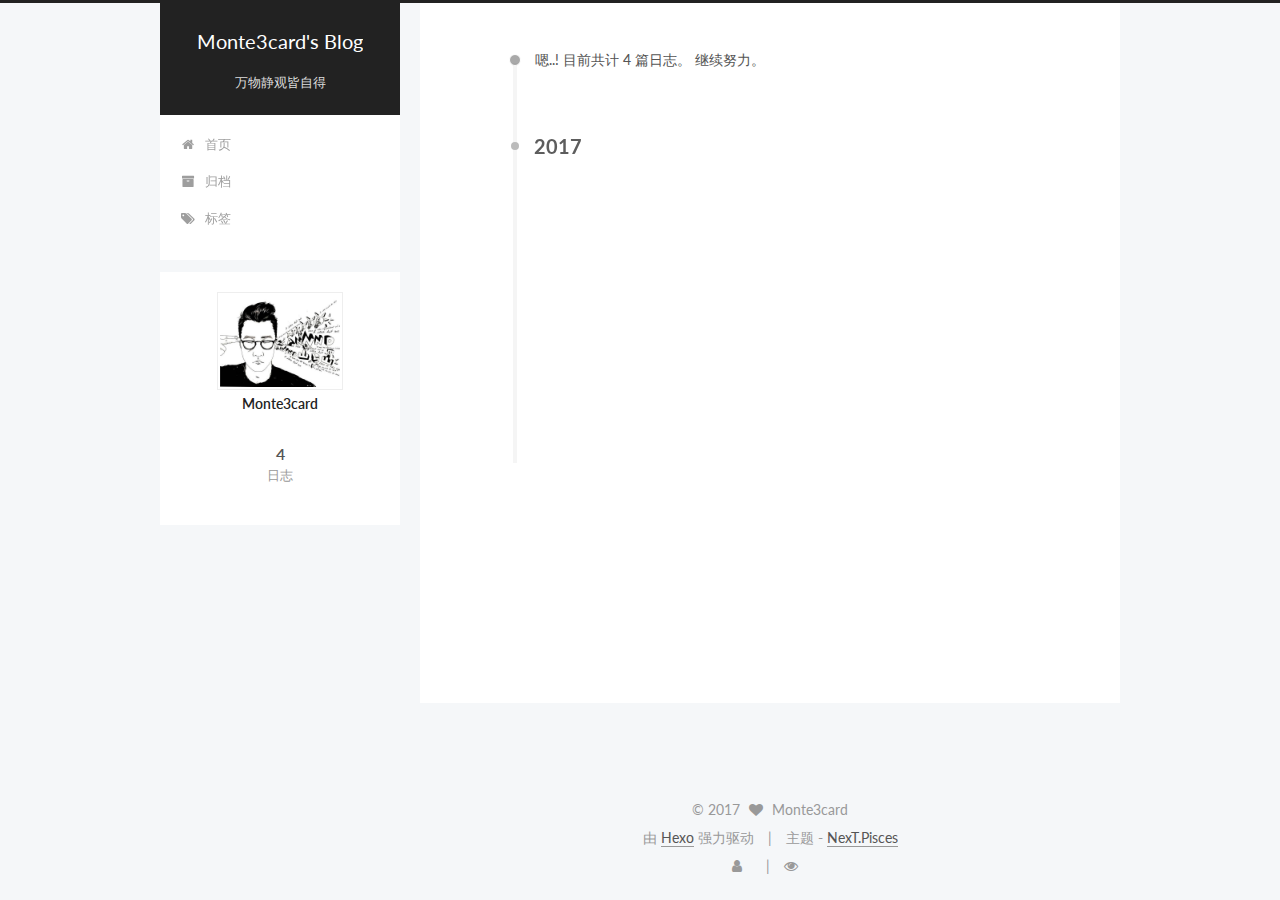
==== commit 7c906655: "Site updated: 2017-06-09 23:42:17" ====
--- a/archives/index.html
+++ b/archives/index.html
@@ -244,7 +244,7 @@
       
         
       
-      嗯..! 目前共计 3 篇日志。 继续努力。
+      嗯..! 目前共计 4 篇日志。 继续努力。
     </span>
 
     
@@ -258,6 +258,43 @@
         <div class="collection-title">
           <h2 class="archive-year motion-element" id="archive-year-2017">2017</h2>
         </div>
+      
+      
+
+      
+
+  <article class="post post-type-normal" itemscope itemtype="http://schema.org/Article">
+    <header class="post-header">
+
+      <h1 class="post-title">
+        
+            <a class="post-title-link" href="/deep2-md.html" itemprop="url">
+              
+                <span itemprop="name">深度学习（二）：Keras初探：BP神经网络</span>
+              
+            </a>
+        
+      </h1>
+
+      <div class="post-meta">
+        <time class="post-time" itemprop="dateCreated"
+              datetime="2017-06-06T10:09:28+08:00"
+              content="2017-06-06" >
+          06-06
+        </time>
+      </div>
+
+    </header>
+  </article>
+
+
+
+    
+
+      
+      
+      
+
       
       
 
@@ -411,7 +448,7 @@
           
             <div class="site-state-item site-state-posts">
               <a href="/archives">
-                <span class="site-state-item-count">3</span>
+                <span class="site-state-item-count">4</span>
                 <span class="site-state-item-name">日志</span>
               </a>
             </div>
--- a/css/main.css
+++ b/css/main.css
@@ -1685,7 +1685,7 @@
   width: 4px;
   height: 4px;
   border-radius: 50%;
-  background: #ffff50;
+  background: #a7ffa2;
 }
 .links-of-blogroll {
   font-size: 13px;
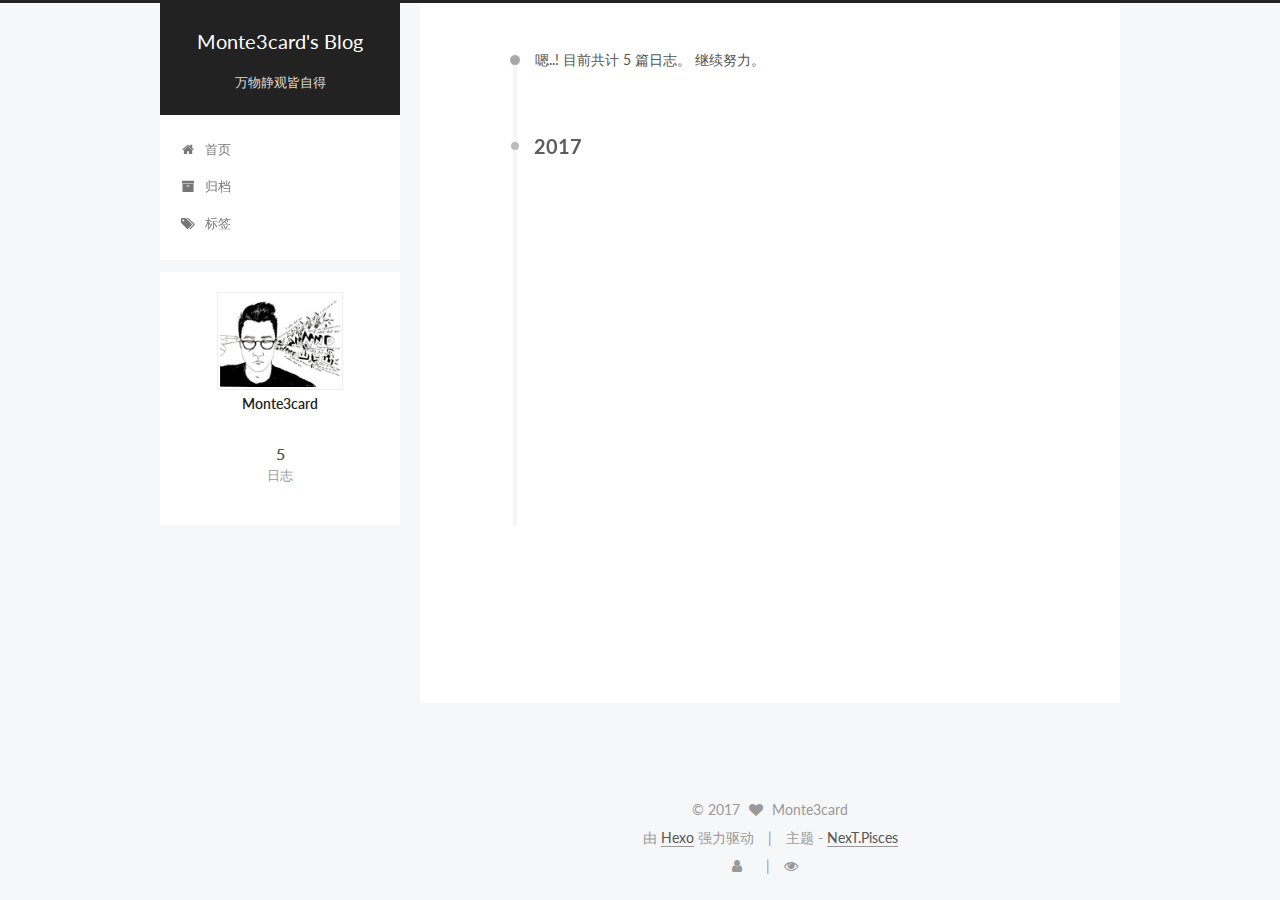
==== commit 63e8dfa7: "Site updated: 2017-06-12 13:31:05" ====
--- a/archives/index.html
+++ b/archives/index.html
@@ -244,7 +244,7 @@
       
         
       
-      嗯..! 目前共计 4 篇日志。 继续努力。
+      嗯..! 目前共计 5 篇日志。 继续努力。
     </span>
 
     
@@ -258,6 +258,43 @@
         <div class="collection-title">
           <h2 class="archive-year motion-element" id="archive-year-2017">2017</h2>
         </div>
+      
+      
+
+      
+
+  <article class="post post-type-normal" itemscope itemtype="http://schema.org/Article">
+    <header class="post-header">
+
+      <h1 class="post-title">
+        
+            <a class="post-title-link" href="/deep3-md.html" itemprop="url">
+              
+                <span itemprop="name">深度学习（二）：Keras初探：多层感知机</span>
+              
+            </a>
+        
+      </h1>
+
+      <div class="post-meta">
+        <time class="post-time" itemprop="dateCreated"
+              datetime="2017-06-10T22:16:33+08:00"
+              content="2017-06-10" >
+          06-10
+        </time>
+      </div>
+
+    </header>
+  </article>
+
+
+
+    
+
+      
+      
+      
+
       
       
 
@@ -448,7 +485,7 @@
           
             <div class="site-state-item site-state-posts">
               <a href="/archives">
-                <span class="site-state-item-count">4</span>
+                <span class="site-state-item-count">5</span>
                 <span class="site-state-item-name">日志</span>
               </a>
             </div>
--- a/css/main.css
+++ b/css/main.css
@@ -1685,7 +1685,7 @@
   width: 4px;
   height: 4px;
   border-radius: 50%;
-  background: #a7ffa2;
+  background: #ffff9a;
 }
 .links-of-blogroll {
   font-size: 13px;
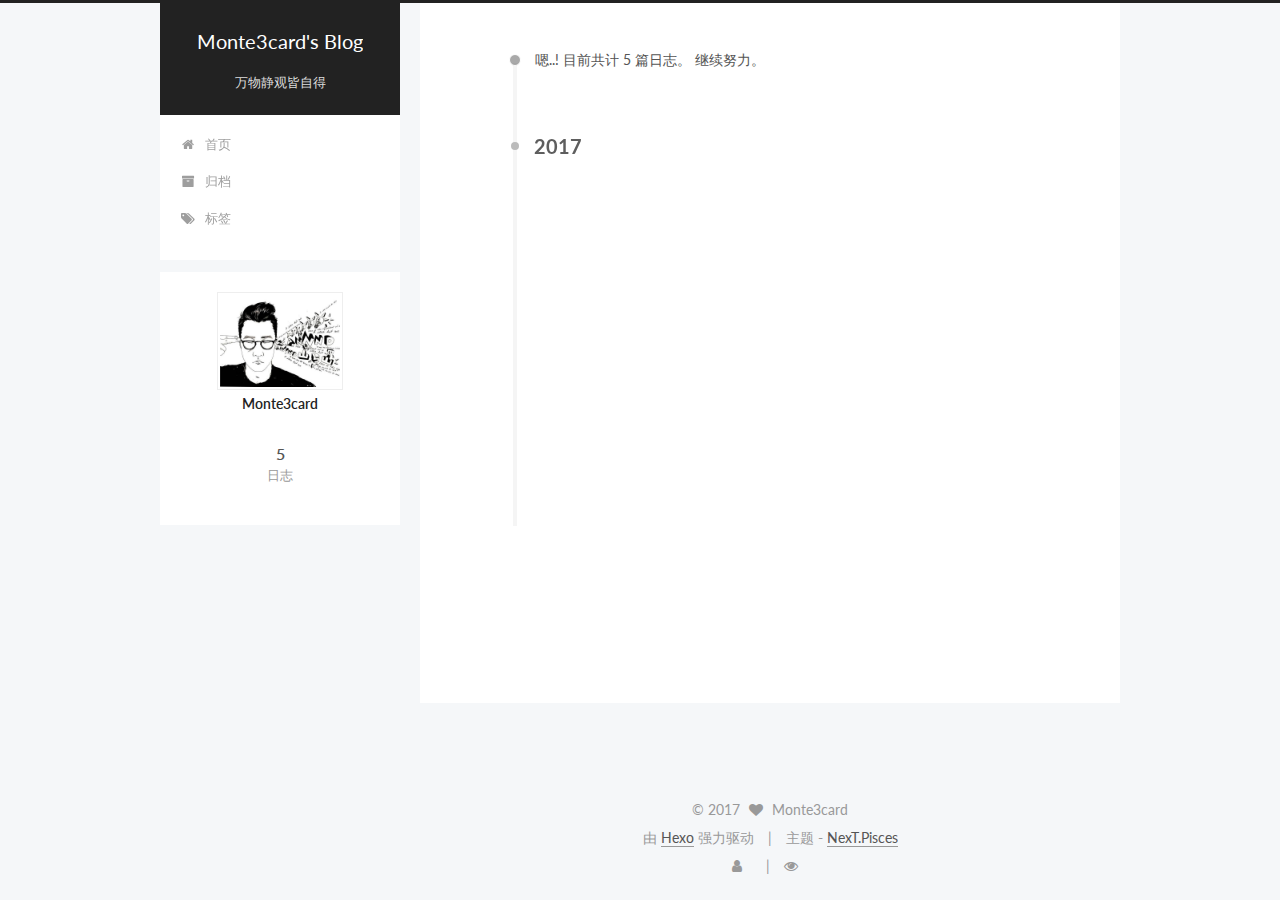
==== commit 50e6de27: "Site updated: 2017-06-12 13:33:26" ====
--- a/archives/index.html
+++ b/archives/index.html
@@ -270,7 +270,7 @@
         
             <a class="post-title-link" href="/deep3-md.html" itemprop="url">
               
-                <span itemprop="name">深度学习（二）：Keras初探：多层感知机</span>
+                <span itemprop="name">深度学习（三）：Keras初探：多层感知机</span>
               
             </a>
         
--- a/css/main.css
+++ b/css/main.css
@@ -1685,7 +1685,7 @@
   width: 4px;
   height: 4px;
   border-radius: 50%;
-  background: #ffff9a;
+  background: #161dfb;
 }
 .links-of-blogroll {
   font-size: 13px;
